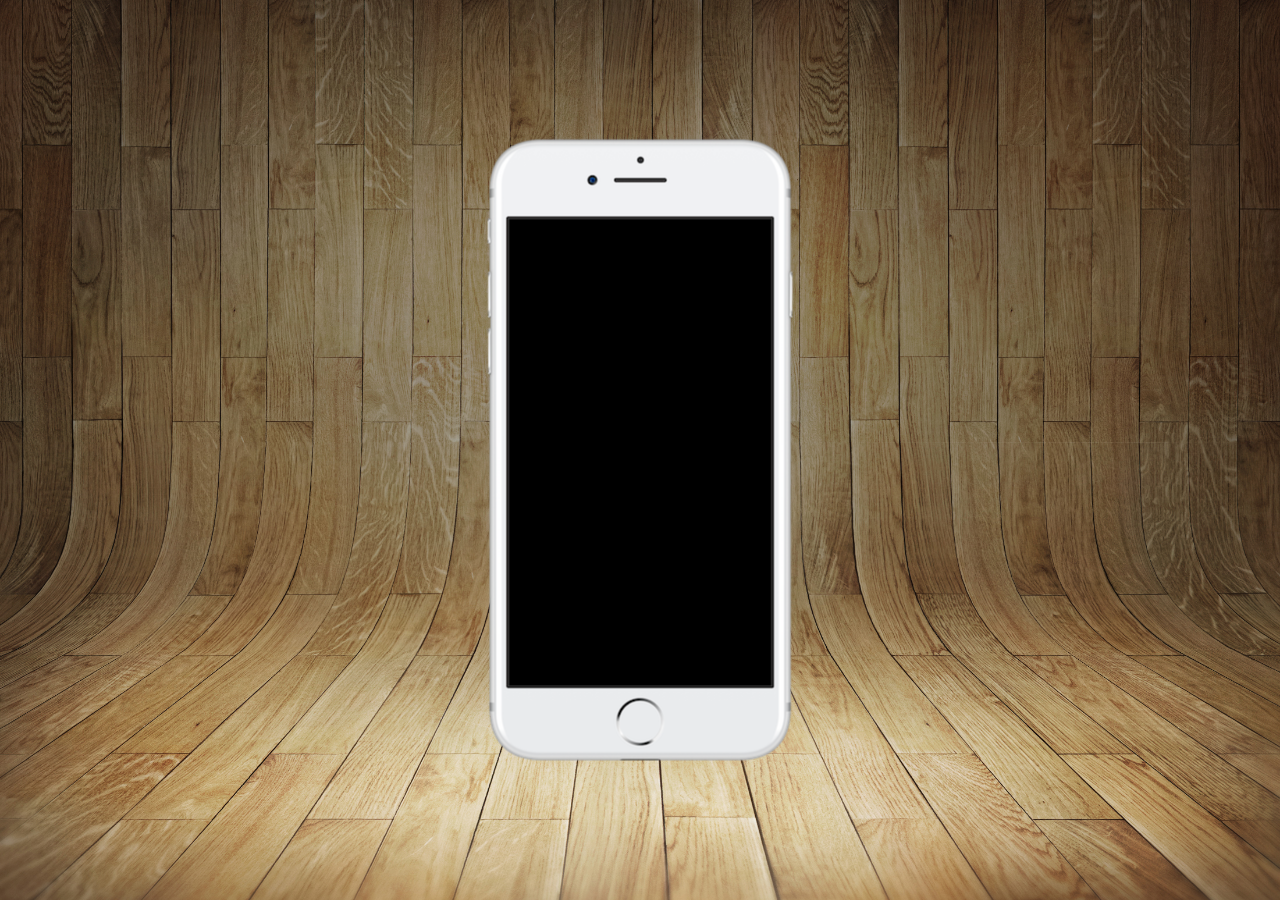
==== index.html @ fcde8208 "add styles with cellphone and background img" ====
<!DOCTYPE html>
<html lang="pt-br">
<head>
    <meta charset="UTF-8">
    <meta http-equiv="X-UA-Compatible" content="IE=edge">
    <meta name="viewport" content="width=device-width, initial-scale=1.0">

    <link rel="shortcut icon" href="favicon.ico" type="image/x-icon">
    <link rel="stylesheet" href="styles/style.css">

    <title>Projeto Redes Sociais</title>
</head>
<body>
    <main>
        <section id="cellphone">

        </section>
        <section id="social-media">

        </section>
    </main>
</body>
</html>
---- styles/style.css ----
@charset "UTF-8" ;

* {
    margin: 0;
    padding: 0;
    box-sizing: border-box;
    font-family: Arial, Helvetica, sans-serif;
}

html, body {
    height: 100vh;
    width: 100vw;
    background-color: black;
}

body {
    background: url(../imagens/fundo-madeira.jpg) no-repeat top center;
    background-size: cover;
    background-attachment: fixed;
}

main {
    position: relative;
    height: 100vh;
}

section#cellphone {
    position: absolute;
    top: 50%;
    left: 50%;
    transform: translate(-50%, -50%);
    height: 627px;
    width: 311px;

    background: url(../imagens/frame-iphone.png) no-repeat;
}
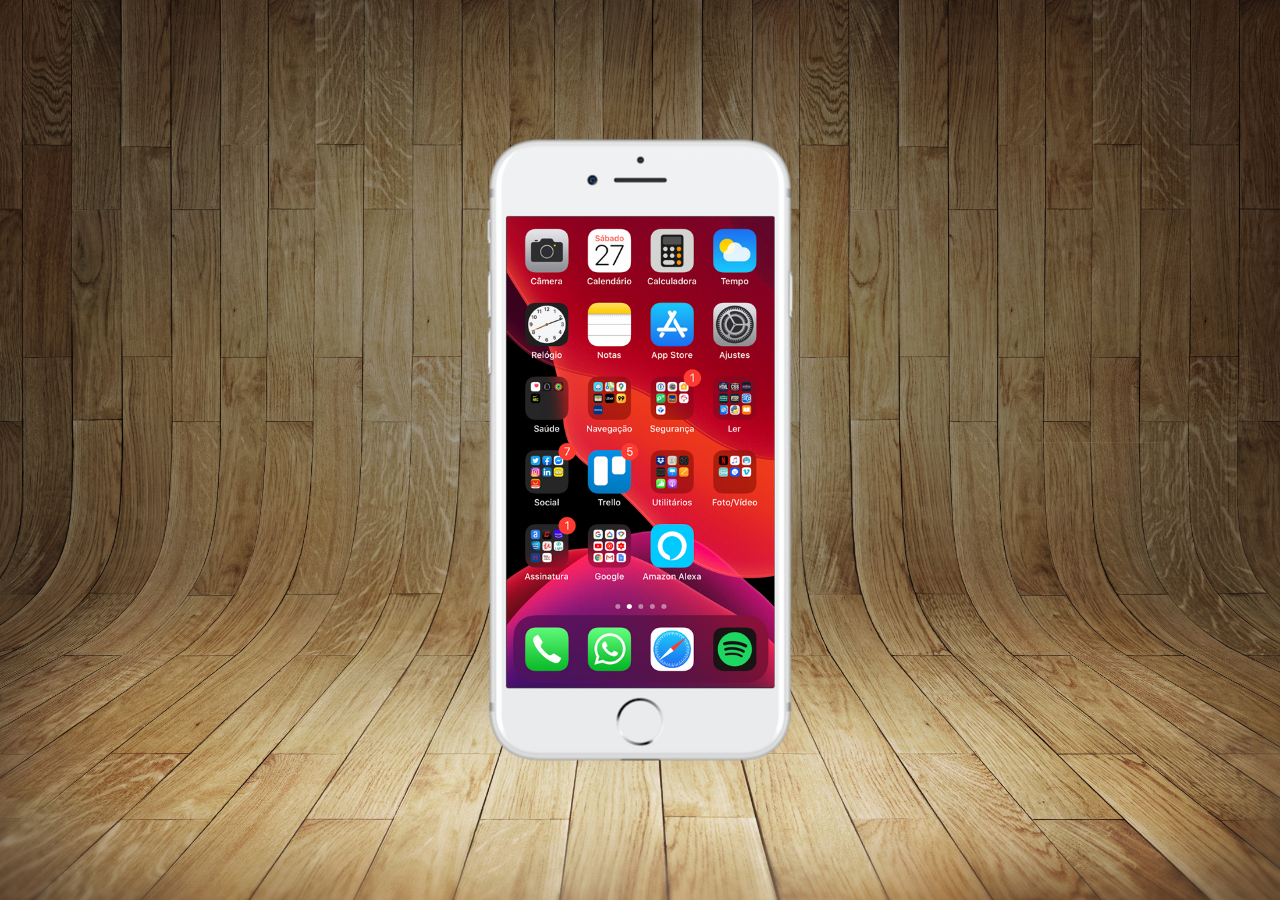
==== commit 7eb81508: "add home.html with iframe to background cellphone page" ====
--- a/index.html
+++ b/index.html
@@ -13,7 +13,7 @@
 <body>
     <main>
         <section id="cellphone">
-
+            <iframe src="home.html" frameborder="0" name="screen" id="screen"></iframe>
         </section>
         <section id="social-media">
 
--- a/styles/style.css
+++ b/styles/style.css
@@ -33,4 +33,12 @@
     width: 311px;
 
     background: url(../imagens/frame-iphone.png) no-repeat;
+}
+
+iframe#screen {
+    position: relative;
+    top: 80px;
+    left: 22px;
+    width: 268px;
+    height: 471px;
 }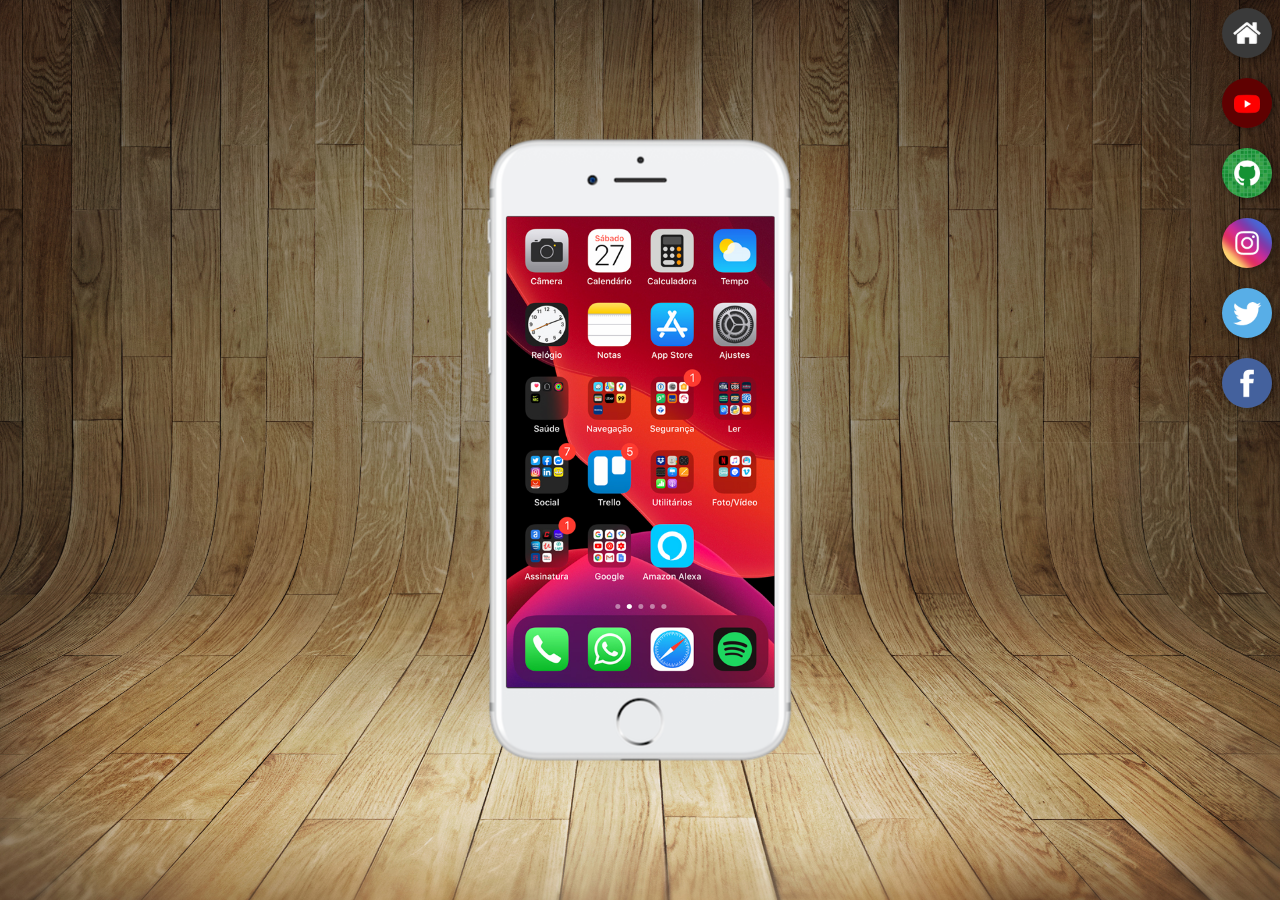
==== commit a9380c0f: "add buttons section on left side" ====
--- a/index.html
+++ b/index.html
@@ -16,6 +16,17 @@
             <iframe src="home.html" frameborder="0" name="screen" id="screen"></iframe>
         </section>
         <section id="social-media">
+            <a href="#" target="tela"><img src="imagens/logo-home.jpg" alt="Home"></a><br>
+
+            <a href="#" target="tela"><img src="imagens/logo-youtube.jpg" alt="Youtube"></a><br>
+
+            <a href="#" target="tela"><img src="imagens/logo-github.jpg" alt="GitHub"></a><br>
+
+            <a href="#" target="tela"><img src="imagens/logo-instagram.jpg" alt="Instagram"></a><br>
+
+            <a href="#" target="tela"><img src="imagens/logo-twitter.jpg" alt="Twitter"></a><br>
+
+            <a href="#" target="tela"><img src="imagens/logo-facebook.jpg" alt="Facebook"></a>
 
         </section>
     </main>
--- a/styles/style.css
+++ b/styles/style.css
@@ -41,4 +41,22 @@
     left: 22px;
     width: 268px;
     height: 471px;
+}
+
+section#social-media {
+    text-align: right;
+}
+
+section#social-media img {
+    width: 50px;
+    margin: 8px;
+    border-radius: 50%;
+    box-shadow: 2px 2px 6px rgba(0, 0, 0, 0.37);
+}
+
+section#social-media img:hover {
+    border: 2px solid rgba(255, 255, 255, 0.527);
+    transform: translate(-4px, -4px);
+    box-shadow: 6px 6px 12px rgba(0, 0, 0, 0.5);
+    transition: .4s;
 }